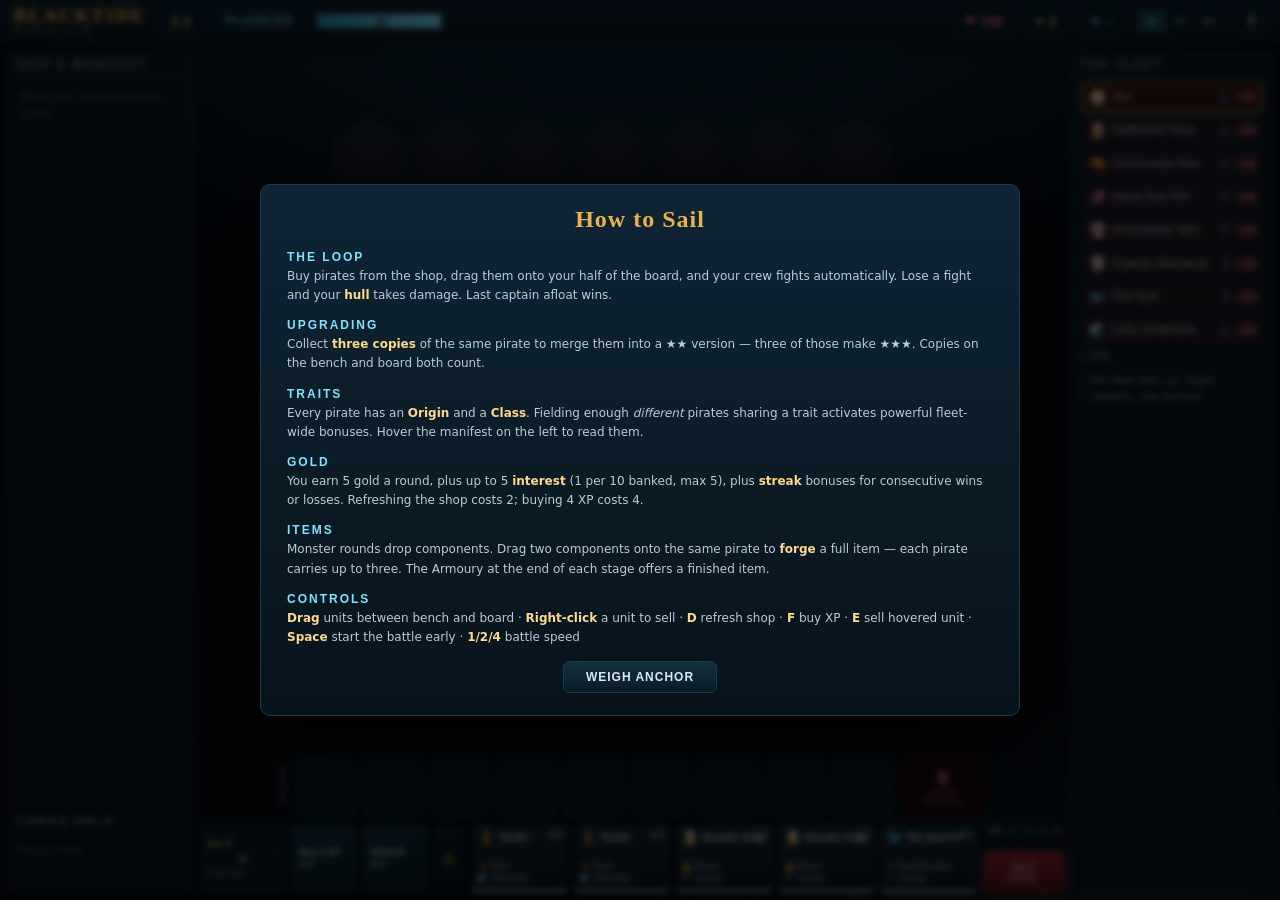
==== index.html @ 09fabb1d "Blacktide Tactics: a pirate-themed auto battler A dependency-free browser auto battler in the style " ====
<!DOCTYPE html>
<html lang="en">
<head>
<meta charset="utf-8">
<meta name="viewport" content="width=device-width, initial-scale=1">
<title>Blacktide Tactics</title>
<link rel="stylesheet" href="css/main.css">
</head>
<body>

<div id="app">

  <!-- ============ TOP BAR ============ -->
  <header id="topbar">
    <div class="tb-left">
      <div class="logo">BLACKTIDE<span>TACTICS</span></div>
      <div class="stage-pill" id="stagePill">1&#8209;1</div>
      <div class="phase-pill" id="phasePill">PLANNING</div>
      <div class="timer-wrap"><div class="timer-bar" id="timerBar"></div><span id="timerTxt">30</span></div>
    </div>
    <div class="tb-right">
      <div class="stat hp"><span class="ico">&#10084;</span><span id="hpVal">100</span></div>
      <div class="stat gold"><span class="ico">&#9679;</span><span id="goldVal">0</span></div>
      <div class="stat streak" id="streakStat"><span class="ico">&#9876;</span><span id="streakVal">0</span></div>
      <div class="speed-ctrl">
        <button data-speed="1" class="spd on">1&times;</button>
        <button data-speed="2" class="spd">2&times;</button>
        <button data-speed="4" class="spd">4&times;</button>
      </div>
      <button id="helpBtn" class="ghost-btn">?</button>
    </div>
  </header>

  <div id="main">

    <!-- ============ LEFT: TRAITS ============ -->
    <aside id="leftpanel">
      <div class="panel-title">Ship's Manifest</div>
      <div id="traitList" class="trait-list"></div>
      <div class="panel-title" style="margin-top:auto">Cargo Hold</div>
      <div id="itemBench" class="item-bench"></div>
    </aside>

    <!-- ============ CENTER: BOARD ============ -->
    <section id="center">
      <div id="battlefield">
        <div id="boardWrap">
          <div id="hexBoard"></div>
          <div id="unitLayer"></div>
          <div id="fxLayer"></div>
        </div>
        <div id="combatBanner"></div>
      </div>

      <div id="benchRow">
        <div class="bench-label">DECK</div>
        <div id="bench" class="bench"></div>
        <div id="sellZone" class="sell-zone">
          <div class="sz-ico">&#128465;</div>
          <div class="sz-txt">DROP<br>TO SELL</div>
        </div>
      </div>

      <div id="shopRow">
        <div class="shop-side">
          <div class="lvl-box">
            <div class="lvl-num">Lv <span id="lvlVal">1</span></div>
            <div class="xp-bar"><div id="xpFill"></div><span id="xpTxt">0/2</span></div>
            <div class="unit-cap">Crew <span id="capVal">0/1</span></div>
          </div>
          <button id="buyXpBtn" class="shop-btn xp">
            <div class="sb-title">Buy 4 XP</div><div class="sb-cost">&#9679; 4</div>
          </button>
          <button id="rerollBtn" class="shop-btn rr">
            <div class="sb-title">Refresh</div><div class="sb-cost">&#9679; 2</div>
          </button>
          <button id="lockBtn" class="shop-btn lock" title="Lock shop">&#128274;</button>
        </div>
        <div id="shop" class="shop"></div>
        <div class="shop-side right">
          <div class="odds" id="oddsBox"></div>
          <button id="readyBtn" class="ready-btn">SET SAIL</button>
        </div>
      </div>
    </section>

    <!-- ============ RIGHT: FLEET ============ -->
    <aside id="rightpanel">
      <div class="panel-title">The Fleet</div>
      <div id="playerList" class="player-list"></div>
      <div class="panel-title">Log</div>
      <div id="log" class="log"></div>
    </aside>
  </div>
</div>

<!-- floating tooltip -->
<div id="tooltip" class="tooltip hidden"></div>

<!-- modal host -->
<div id="modalRoot" class="modal-root hidden"><div id="modalBox" class="modal-box"></div></div>

<!-- drag ghost -->
<div id="dragGhost" class="drag-ghost hidden"></div>

<script src="js/util.js"></script>
<script src="js/data/traits.js"></script>
<script src="js/data/items.js"></script>
<script src="js/data/champions.js"></script>
<script src="js/combat.js"></script>
<script src="js/ai.js"></script>
<script src="js/game.js"></script>
<script src="js/ui.js"></script>
<script src="js/main.js"></script>
</body>
</html>
---- css/main.css ----
/* ============================================================
   BLACKTIDE TACTICS
   ============================================================ */
:root{
  --bg:#050b11;
  --bg2:#08131c;
  --panel:#0c1922;
  --panel2:#102532;
  --line:#1d3b4e;
  --line2:#2b5a75;
  --ink:#dce8f0;
  --muted:#7c93a4;
  --gold:#e8b44a;
  --gold2:#ffd98a;
  --sea:#2f8fbb;
  --foam:#7fe3ff;
  --blood:#c8394a;
  --good:#4bd08a;
  --wood:#3a2a1c;
  --c1:#9aa7b4; --c2:#3fbf7f; --c3:#4a9dff; --c4:#c46bff; --c5:#ffb32e;
}

*{box-sizing:border-box}
html,body{height:100%}
body{
  margin:0; background:
    radial-gradient(1200px 700px at 50% -10%, #123246 0%, transparent 60%),
    radial-gradient(900px 600px at 90% 110%, #10202c 0%, transparent 55%),
    var(--bg);
  color:var(--ink);
  font:13px/1.45 "Trebuchet MS","Segoe UI",system-ui,sans-serif;
  overflow:hidden;
  user-select:none;
}
button{font-family:inherit;color:inherit;cursor:pointer}

#app{display:flex;flex-direction:column;height:100vh}

/* ---------------- top bar ---------------- */
#topbar{
  display:flex;justify-content:space-between;align-items:center;
  padding:6px 14px;background:linear-gradient(#0d2130,#081620);
  border-bottom:1px solid var(--line);
  box-shadow:0 2px 14px #0008;
  flex:0 0 auto;
}
.tb-left,.tb-right{display:flex;align-items:center;gap:12px}
.logo{
  font:700 19px/1 Georgia,"Times New Roman",serif;letter-spacing:2px;
  color:var(--gold);text-shadow:0 0 14px #e8b44a55;
}
.logo span{display:block;font-size:9px;letter-spacing:6px;color:var(--muted);margin-top:2px}
.stage-pill{
  background:#0a1e2b;border:1px solid var(--line);border-radius:4px;
  padding:4px 12px;font:700 15px/1 Georgia,serif;color:var(--gold2);
}
.phase-pill{
  font:700 10px/1 sans-serif;letter-spacing:2px;color:var(--foam);
  border:1px solid #1e4a5e;background:#08202c;padding:5px 9px;border-radius:3px;
}
.phase-pill.combat{color:#ff9d9d;border-color:#5e2a2a;background:#2a0e11}
.timer-wrap{position:relative;width:130px;height:16px;background:#0a1a24;border:1px solid var(--line);border-radius:3px;overflow:hidden}
.timer-bar{height:100%;width:100%;background:linear-gradient(90deg,#2f8fbb,#7fe3ff);transition:width .2s linear}
.timer-wrap span{position:absolute;inset:0;text-align:center;font:700 11px/16px sans-serif;color:#04121a;text-shadow:0 0 3px #fff6}

.stat{display:flex;align-items:center;gap:5px;font:700 15px/1 Georgia,serif;
  background:#0a1c27;border:1px solid var(--line);padding:5px 10px;border-radius:4px}
.stat .ico{font-size:12px}
.stat.hp{color:#ff7d8a} .stat.gold{color:var(--gold2)} .stat.streak{color:var(--foam)}
.stat.streak.hot{color:#ffb15c;border-color:#6b3a17;background:#241206}

.speed-ctrl{display:flex;border:1px solid var(--line);border-radius:4px;overflow:hidden}
.spd{background:#0a1c27;border:0;padding:5px 8px;font:700 11px/1 sans-serif;color:var(--muted)}
.spd.on{background:#1a4256;color:var(--foam)}
.ghost-btn{background:#0a1c27;border:1px solid var(--line);border-radius:4px;padding:5px 10px;font-weight:700}

/* ---------------- layout ---------------- */
#main{display:flex;flex:1 1 auto;min-height:0;gap:8px;padding:8px}
#leftpanel,#rightpanel{
  width:212px;flex:0 0 auto;display:flex;flex-direction:column;gap:6px;
  background:linear-gradient(#0b1a24,#081520);border:1px solid var(--line);
  border-radius:6px;padding:8px;min-height:0;
}
#rightpanel{width:236px}
.panel-title{
  font:700 10px/1 sans-serif;letter-spacing:3px;color:var(--muted);
  border-bottom:1px solid var(--line);padding-bottom:5px;text-transform:uppercase;flex:0 0 auto;
}
#center{flex:1 1 auto;display:flex;flex-direction:column;align-items:center;gap:6px;min-width:0;min-height:0}

/* ---------------- traits panel ---------------- */
.trait-list{overflow-y:auto;flex:1 1 auto;display:flex;flex-direction:column;gap:3px;padding-right:2px}
.trait-row{display:flex;align-items:center;gap:7px;padding:4px 6px;border-radius:4px;background:#0a1721;border:1px solid #142a38;cursor:default}
.trait-row .ti{
  width:24px;height:24px;flex:0 0 auto;display:grid;place-items:center;font-size:13px;
  transform:rotate(45deg);border-radius:4px;background:#16303f;border:1px solid #2a4e63;
}
.trait-row .ti>span{transform:rotate(-45deg)}
.trait-row .tn{flex:1 1 auto;font-size:11.5px;font-weight:700;letter-spacing:.3px}
.trait-row .tc{font:700 11px/1 Georgia,serif;color:var(--muted);background:#0e1f2b;border-radius:3px;padding:3px 5px}
.trait-row.bronze .ti{background:#5a3a1c;border-color:#8a5a26;box-shadow:0 0 8px #8a5a2655}
.trait-row.silver .ti{background:#4a5a66;border-color:#93a8b6;box-shadow:0 0 8px #93a8b655}
.trait-row.gold   .ti{background:#7a5a12;border-color:var(--gold);box-shadow:0 0 10px #e8b44a77}
.trait-row.prism  .ti{background:linear-gradient(135deg,#7de3ff,#c58bff,#ffd27a);border-color:#fff;box-shadow:0 0 14px #9fe8ffaa}
.trait-row.off{opacity:.45}
.trait-row.off .ti{background:#0f2029;border-color:#20404f}

/* ---------------- items ---------------- */
.item-bench{display:flex;flex-wrap:wrap;gap:5px;flex:0 0 auto;min-height:44px;align-content:flex-start;padding-top:4px}
.item{
  width:34px;height:34px;border-radius:6px;display:grid;place-items:center;font-size:17px;
  background:linear-gradient(#1b3444,#0e2130);border:1px solid #2f5a72;cursor:grab;
  box-shadow:inset 0 0 10px #0006;
}
.item.forged{border-color:var(--gold);box-shadow:0 0 10px #e8b44a55,inset 0 0 10px #0006}
.item:active{cursor:grabbing}
.item.mini{width:17px;height:17px;font-size:9px;border-radius:3px;cursor:default}

/* ---------------- battlefield ---------------- */
#battlefield{position:relative;flex:1 1 auto;display:grid;place-items:center;min-height:0;width:100%;overflow:hidden}
#boardWrap{position:relative;transform-origin:center center}
#hexBoard,#unitLayer,#fxLayer{position:absolute;inset:0}
#unitLayer,#fxLayer{pointer-events:none}
#unitLayer{z-index:3} #fxLayer{z-index:4}

.hex{
  position:absolute;
  clip-path:polygon(50% 0,100% 25%,100% 75%,50% 100%,0 75%,0 25%);
  background:#0d2333;transition:background .12s,filter .12s;
}
.hex.enemy{background:#141d28}
.hex.mine{background:#0f2d3f}
.hex.drop{background:#1f5a76;filter:brightness(1.25)}
.hex.hover{background:#1b4a63}
.hex::after{content:'';position:absolute;inset:2px;
  clip-path:polygon(50% 0,100% 25%,100% 75%,50% 100%,0 75%,0 25%);
  background:radial-gradient(circle at 50% 30%,#ffffff0d,transparent 70%);}

/* ---------------- units ---------------- */
.unit{
  position:absolute;width:56px;margin-left:-28px;margin-top:-30px;
  display:flex;flex-direction:column;align-items:center;gap:2px;
  transition:none;pointer-events:auto;
}
#unitLayer .unit{pointer-events:none}
.unit .body{
  width:46px;height:46px;border-radius:50%;display:grid;place-items:center;font-size:23px;
  background:radial-gradient(circle at 50% 30%,#2a4b60,#0d1d28);
  border:2px solid var(--c1);
  box-shadow:0 3px 10px #000a, inset 0 0 12px #0008;
  position:relative;
}
.unit.t2 .body{border-color:var(--c2)} .unit.t3 .body{border-color:var(--c3)}
.unit.t4 .body{border-color:var(--c4)} .unit.t5 .body{border-color:var(--c5);box-shadow:0 0 16px #ffb32e66,0 3px 10px #000a}
.unit.foe .body{filter:hue-rotate(-40deg) saturate(1.2)}
.unit.foe{}
.unit .stars{
  position:absolute;top:-13px;left:50%;transform:translateX(-50%);
  font-size:10px;letter-spacing:-1px;color:var(--gold2);text-shadow:0 0 4px #000,0 0 6px #e8b44a;white-space:nowrap;
}
.unit.s3 .stars{color:#ffe9a8;text-shadow:0 0 6px #ffd27a,0 0 12px #ffb32e}
.unit .bars{width:52px;display:flex;flex-direction:column;gap:1px;margin-top:1px}
.bar{height:5px;background:#0a0f14;border:1px solid #00000090;border-radius:2px;overflow:hidden;position:relative}
.bar>i{display:block;height:100%;width:100%;transform-origin:left center}
.bar.hp>i{background:linear-gradient(#5fe08a,#2f9e5c)}
.unit.foe .bar.hp>i{background:linear-gradient(#ff7d7d,#b52f3f)}
.bar.hp>u{position:absolute;top:0;left:0;height:100%;background:#cfe9ff;opacity:.85;display:block}
.bar.mana{height:4px}
.bar.mana>i{background:linear-gradient(#7fd8ff,#2f7fbb)}
.unit .eqp{position:absolute;bottom:-4px;left:50%;transform:translateX(-50%);display:flex;gap:1px}
.unit.dead{opacity:0;transition:opacity .35s}
.unit.casting .body{box-shadow:0 0 0 3px #7fe3ff,0 0 18px #7fe3ff}
.unit.stunned .body{filter:grayscale(.6) brightness(.8)}
.unit .stunmark{position:absolute;top:-14px;font-size:12px}

/* selection / drag */
.unit.sel .body{box-shadow:0 0 0 3px var(--gold2),0 0 16px #e8b44a99}
body.dragging #unitLayer .unit{pointer-events:none!important}

/* ---------------- fx ---------------- */
.fx{position:absolute;pointer-events:none}
.fx-text{
  position:absolute;font:700 13px/1 Georgia,serif;color:#fff;text-shadow:0 2px 3px #000,0 0 6px #000;
  animation:floatUp .85s ease-out forwards;white-space:nowrap;transform:translate(-50%,-50%);
}
.fx-text.magic{color:#c9a2ff} .fx-text.true{color:#ffd27a} .fx-text.crit{color:#ff9d5c;font-size:16px}
.fx-text.heal{color:#7dffb0} .fx-text.miss{color:#9fb8c8;font-size:11px} .fx-text.exec{color:#ff5f7a}
@keyframes floatUp{0%{opacity:0;transform:translate(-50%,-50%) scale(.7)}
  15%{opacity:1;transform:translate(-50%,-90%) scale(1.1)}
  100%{opacity:0;transform:translate(-50%,-200%) scale(1)}}

.fx-ring{position:absolute;border-radius:50%;border:2px solid #fff;transform:translate(-50%,-50%);animation:ring .5s ease-out forwards}
@keyframes ring{from{width:10px;height:10px;opacity:.95}to{width:150px;height:150px;opacity:0}}
.fx-line{position:absolute;height:2px;transform-origin:0 50%;animation:fade .32s linear forwards;border-radius:2px}
@keyframes fade{from{opacity:1}to{opacity:0}}
.fx-slash{position:absolute;width:44px;height:44px;transform:translate(-50%,-50%) rotate(0deg);
  border-left:3px solid #fff;border-top:3px solid #fff;border-radius:50%;animation:slash .3s ease-out forwards}
@keyframes slash{from{opacity:1;transform:translate(-50%,-50%) rotate(-40deg) scale(.6)}
  to{opacity:0;transform:translate(-50%,-50%) rotate(60deg) scale(1.3)}}
.fx-bolt{position:absolute;width:4px;transform:translate(-50%,-100%);animation:fade .4s linear forwards;
  background:linear-gradient(#fff,#8fd4ff,transparent)}

#combatBanner{
  position:absolute;top:44%;left:50%;transform:translate(-50%,-50%);
  font:700 42px/1 Georgia,serif;letter-spacing:4px;pointer-events:none;opacity:0;z-index:9;
  text-shadow:0 4px 20px #000,0 0 40px currentColor;
}
#combatBanner.show{animation:banner 1.9s ease-out forwards}
@keyframes banner{0%{opacity:0;transform:translate(-50%,-50%) scale(1.5)}
  15%{opacity:1;transform:translate(-50%,-50%) scale(1)}
  75%{opacity:1}100%{opacity:0}}

/* ---------------- bench ---------------- */
#benchRow{display:flex;align-items:center;gap:8px;flex:0 0 auto;transform-origin:center center}
.bench-label{writing-mode:vertical-rl;font:700 9px/1 sans-serif;letter-spacing:3px;color:var(--muted)}
.bench{display:flex;gap:5px}
.bench-slot{
  width:62px;height:62px;border-radius:8px;background:#0a1a24;border:1px solid #17323f;
  display:grid;place-items:center;position:relative;
}
.bench-slot.drop{border-color:var(--foam);background:#123648}
.sell-zone{
  width:86px;height:62px;border:1px dashed #5e2a34;border-radius:8px;color:#a95a68;
  display:flex;flex-direction:column;align-items:center;justify-content:center;gap:1px;
  font:700 8px/1.2 sans-serif;letter-spacing:1px;text-align:center;background:#1a0a0e;
}
.sell-zone.drop{background:#3a0f18;border-color:var(--blood);color:#ff9daa;box-shadow:0 0 16px #c8394a66}
.sell-zone .sz-ico{font-size:16px}
.sell-zone .price{font:700 12px/1 Georgia,serif;color:var(--gold2)}

/* ---------------- shop ---------------- */
#shopRow{display:flex;gap:8px;align-items:stretch;flex:0 0 auto;justify-content:center;transform-origin:center bottom}
.shop-side{display:flex;gap:6px;align-items:stretch}
.shop-side.right{flex-direction:column;justify-content:space-between}
.lvl-box{
  background:#0a1a24;border:1px solid var(--line);border-radius:6px;padding:6px 9px;
  display:flex;flex-direction:column;justify-content:center;gap:4px;min-width:104px;
}
.lvl-num{font:700 15px/1 Georgia,serif;color:var(--gold2)}
.xp-bar{position:relative;height:13px;background:#071219;border:1px solid var(--line);border-radius:3px;overflow:hidden}
.xp-bar>div{height:100%;background:linear-gradient(90deg,#6a4bd0,#a98bff);width:0}
.xp-bar>span{position:absolute;inset:0;text-align:center;font:700 9px/13px sans-serif;color:#dfe8ff}
.unit-cap{font-size:10px;color:var(--muted)}
.unit-cap.over{color:#ff8a8a;font-weight:700}
.shop-btn{
  background:linear-gradient(#12303f,#0a1c26);border:1px solid var(--line);border-radius:6px;
  padding:6px 10px;display:flex;flex-direction:column;justify-content:center;gap:3px;min-width:80px;
}
.shop-btn:hover{border-color:var(--foam);background:linear-gradient(#17415a,#0a1c26)}
.shop-btn .sb-title{font:700 11px/1 sans-serif}
.shop-btn .sb-cost{font:700 12px/1 Georgia,serif;color:var(--gold2)}
.shop-btn.lock{min-width:34px;align-items:center;font-size:14px;opacity:.5}
.shop-btn.lock.on{opacity:1;border-color:var(--gold);color:var(--gold2);background:#26190a}
.ready-btn{
  background:linear-gradient(#8a2130,#4d1119);border:1px solid #c8394a;color:#ffd9de;
  border-radius:6px;padding:10px 16px;font:700 13px/1 Georgia,serif;letter-spacing:2px;
  box-shadow:0 0 18px #c8394a44;
}
.ready-btn:hover{background:linear-gradient(#a82838,#5d1620)}
.ready-btn:disabled{opacity:.4;box-shadow:none;cursor:default}
.odds{display:flex;gap:3px;font:700 9px/1 sans-serif}
.odds span{padding:3px 4px;border-radius:3px;background:#0a1a24;border:1px solid #16303d}

.shop{display:flex;gap:6px}
.card{
  width:118px;height:82px;border-radius:7px;position:relative;overflow:hidden;cursor:pointer;
  background:linear-gradient(#132836,#0a1720);border:1px solid #1e3d4f;border-bottom:3px solid var(--c1);
  padding:6px 7px;display:flex;flex-direction:column;justify-content:space-between;
  transition:transform .08s,box-shadow .12s;
}
.card:hover{transform:translateY(-3px);box-shadow:0 6px 18px #000a}
.card.c2{border-bottom-color:var(--c2)} .card.c3{border-bottom-color:var(--c3)}
.card.c4{border-bottom-color:var(--c4)} .card.c5{border-bottom-color:var(--c5)}
.card.c4{background:linear-gradient(#241633,#0a1720)}
.card.c5{background:linear-gradient(#33260f,#0a1720);box-shadow:0 0 14px #ffb32e33}
.card.empty{opacity:.25;cursor:default;background:#0a1720}
.card.empty:hover{transform:none;box-shadow:none}
.card .cn{font:700 12px/1.1 Georgia,serif;display:flex;align-items:center;gap:5px}
.card .cn i{font-style:normal;font-size:16px}
.card .ct{display:flex;flex-direction:column;gap:1px;font-size:9.5px;color:var(--muted)}
.card .ct b{color:#a9c4d4;font-weight:400}
.card .cc{position:absolute;top:5px;right:6px;font:700 12px/1 Georgia,serif;color:var(--gold2)}
.card .own{position:absolute;bottom:4px;right:6px;font:700 9px/1 sans-serif;color:var(--foam)}
.card.cant{filter:grayscale(.6) brightness(.75)}

/* ---------------- right panel ---------------- */
.player-list{display:flex;flex-direction:column;gap:3px;flex:0 0 auto}
.prow{
  display:flex;align-items:center;gap:6px;padding:4px 6px;border-radius:4px;
  background:#0a1721;border:1px solid #142a38;font-size:11px;position:relative;overflow:hidden;
}
.prow.me{border-color:var(--gold);background:#1a1509}
.prow.dead{opacity:.35;filter:grayscale(1)}
.prow.foe{box-shadow:inset 0 0 0 1px #5e2a2a}
.prow .pi{font-size:14px;width:18px;text-align:center}
.prow .pn{flex:1 1 auto;white-space:nowrap;overflow:hidden;text-overflow:ellipsis}
.prow .ph{font:700 12px/1 Georgia,serif;color:#ff8a95}
.prow .plv{font-size:9px;color:var(--muted);background:#0e1f2b;padding:2px 4px;border-radius:3px}
.prow .hpbg{position:absolute;left:0;top:0;bottom:0;background:#c8394a22}
.log{flex:1 1 auto;overflow-y:auto;font-size:10.5px;color:var(--muted);display:flex;flex-direction:column;gap:3px;min-height:0}
.log div{border-left:2px solid #1d3b4e;padding-left:6px}
.log div.good{border-color:var(--good);color:#a8e0c2}
.log div.bad{border-color:var(--blood);color:#e8a8b0}

/* ---------------- tooltip ---------------- */
.tooltip{
  position:fixed;z-index:200;max-width:310px;pointer-events:none;
  background:linear-gradient(#0d2231,#071119);border:1px solid var(--line);border-radius:7px;
  padding:9px 11px;box-shadow:0 10px 40px #000c;font-size:11.5px;
}
.tooltip.hidden{display:none}
.tt-head{display:flex;align-items:center;gap:8px;margin-bottom:6px}
.tt-head .tt-ico{font-size:22px}
.tt-name{font:700 14px/1.1 Georgia,serif}
.tt-cost{font:700 12px/1 Georgia,serif;color:var(--gold2);margin-left:auto}
.tt-traits{display:flex;gap:5px;flex-wrap:wrap;margin-bottom:6px}
.tt-traits span{font-size:10px;background:#122b3a;border:1px solid #23485c;border-radius:3px;padding:2px 5px}
.tt-stats{display:grid;grid-template-columns:1fr 1fr;gap:2px 10px;margin-bottom:6px;font-size:11px;color:#a9c4d4}
.tt-stats b{color:#fff;font-weight:700}
.tt-ab{border-top:1px solid var(--line);padding-top:6px}
.tt-ab .abn{font:700 12px/1 Georgia,serif;color:var(--foam);margin-bottom:3px;display:flex;justify-content:space-between}
.tt-ab .abn em{font-style:normal;color:#7fd8ff;font-size:10px}
.tt-desc{color:#b9cbd8;line-height:1.5}
.tt-desc b{color:var(--gold2)}
.tt-break{margin-top:5px;font-size:10.5px;color:var(--muted)}
.tt-break div.on{color:var(--gold2);font-weight:700}

/* ---------------- modal ---------------- */
.modal-root{position:fixed;inset:0;background:#000a;backdrop-filter:blur(3px);z-index:300;display:grid;place-items:center}
.modal-root.hidden{display:none}
.modal-box{
  background:linear-gradient(#0e2534,#07131b);border:1px solid var(--line);border-radius:10px;
  padding:22px 26px;max-width:760px;box-shadow:0 20px 70px #000d;text-align:center;
}
.modal-box h2{font:700 24px/1 Georgia,serif;color:var(--gold);margin:0 0 6px;letter-spacing:1px}
.modal-box p{color:var(--muted);margin:0 0 16px}
.armory-row{display:flex;gap:14px;justify-content:center;margin:10px 0 4px}
.armory-card{
  width:190px;background:linear-gradient(#132a3a,#0a1822);border:1px solid #24485c;border-radius:8px;
  padding:14px 12px;cursor:pointer;transition:transform .1s,border-color .1s;
}
.armory-card:hover{transform:translateY(-4px);border-color:var(--gold);box-shadow:0 8px 24px #000a}
.armory-card .ai{font-size:32px;margin-bottom:6px}
.armory-card .an{font:700 13px/1.2 Georgia,serif;color:var(--gold2);margin-bottom:6px}
.armory-card .ad{font-size:11px;color:#a9c4d4;line-height:1.5}
.modal-btn{
  background:linear-gradient(#12303f,#0a1c26);border:1px solid var(--line);border-radius:6px;
  padding:9px 22px;font:700 12px/1 sans-serif;letter-spacing:1px;margin-top:14px;
}
.modal-btn:hover{border-color:var(--foam)}
.help-grid{text-align:left;font-size:12px;color:#b9cbd8;line-height:1.6;max-height:66vh;overflow:auto;padding-right:8px}
.help-grid h3{color:var(--foam);font:700 12px/1 sans-serif;letter-spacing:2px;margin:14px 0 4px;text-transform:uppercase}
.help-grid b{color:var(--gold2)}
.result-line{font:700 16px/1 Georgia,serif;margin-bottom:8px}
.place-1{color:var(--gold)}

/* drag ghost - must never intercept hit-testing, children included */
.drag-ghost{position:fixed;z-index:400;transform:translate(-50%,-50%);opacity:.9}
.drag-ghost,.drag-ghost *{pointer-events:none!important}
.drag-ghost.hidden{display:none}

/* scrollbars */
::-webkit-scrollbar{width:7px;height:7px}
::-webkit-scrollbar-track{background:#08131b}
::-webkit-scrollbar-thumb{background:#1d3b4e;border-radius:4px}
::-webkit-scrollbar-thumb:hover{background:#2b5a75}

/* smaller screens: panels fold away, JS scales the board + rows to fit */
@media (max-width:1280px){ #leftpanel{width:184px} #rightpanel{width:200px} }
@media (max-width:1080px){ #rightpanel{display:none} }
@media (max-width:860px){ #leftpanel{display:none} }
@media (max-height:820px){ .card{width:110px;height:76px} }
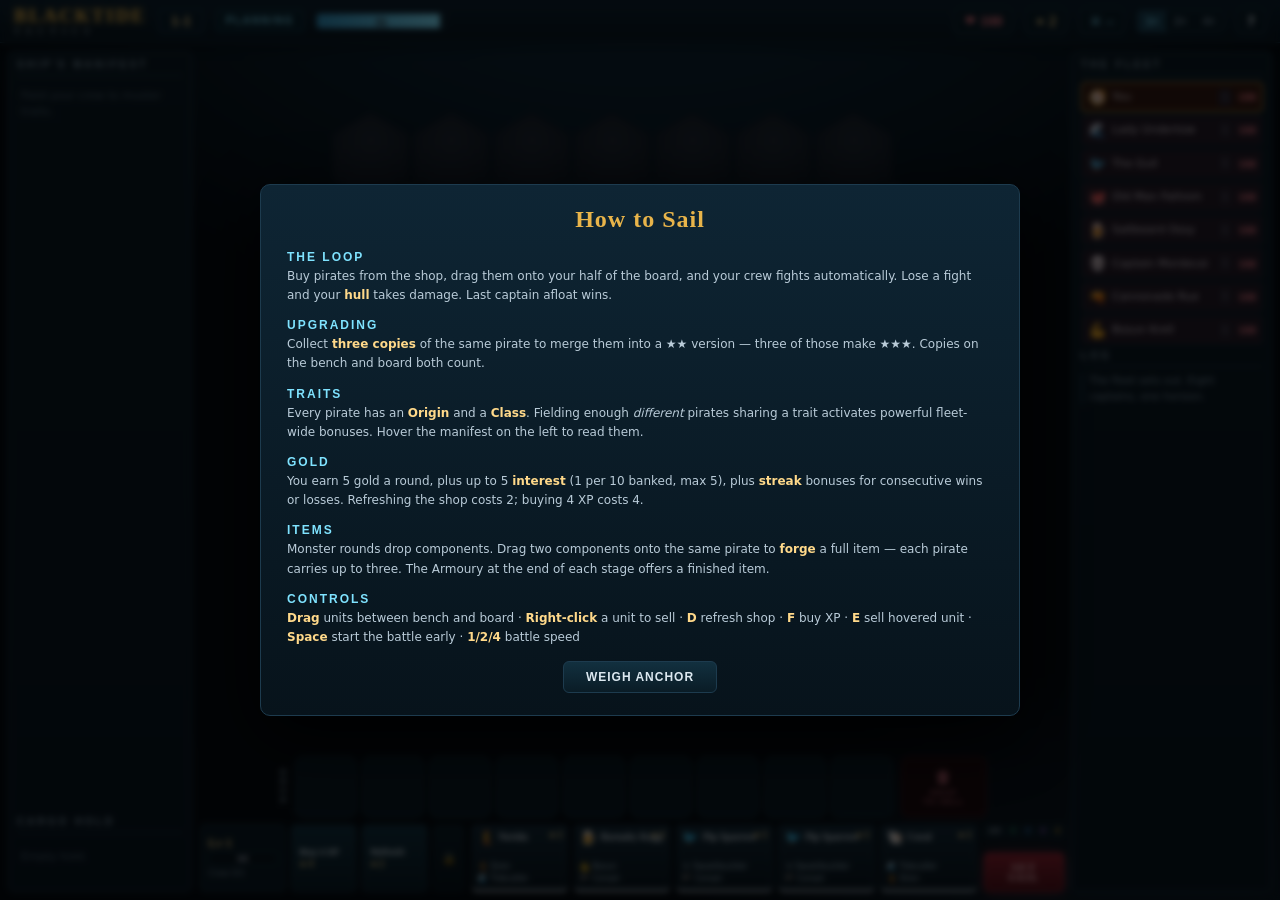
==== commit 809408ef: "Mobile and touch support Below 1080px the game switches to a touch layout rather than just shrinking" ====
--- a/index.html
+++ b/index.html
@@ -1,116 +1,126 @@
-<!DOCTYPE html>
-<html lang="en">
-<head>
-<meta charset="utf-8">
-<meta name="viewport" content="width=device-width, initial-scale=1">
-<title>Blacktide Tactics</title>
-<link rel="stylesheet" href="css/main.css">
-</head>
-<body>
-
-<div id="app">
-
-  <!-- ============ TOP BAR ============ -->
-  <header id="topbar">
-    <div class="tb-left">
-      <div class="logo">BLACKTIDE<span>TACTICS</span></div>
-      <div class="stage-pill" id="stagePill">1&#8209;1</div>
-      <div class="phase-pill" id="phasePill">PLANNING</div>
-      <div class="timer-wrap"><div class="timer-bar" id="timerBar"></div><span id="timerTxt">30</span></div>
-    </div>
-    <div class="tb-right">
-      <div class="stat hp"><span class="ico">&#10084;</span><span id="hpVal">100</span></div>
-      <div class="stat gold"><span class="ico">&#9679;</span><span id="goldVal">0</span></div>
-      <div class="stat streak" id="streakStat"><span class="ico">&#9876;</span><span id="streakVal">0</span></div>
-      <div class="speed-ctrl">
-        <button data-speed="1" class="spd on">1&times;</button>
-        <button data-speed="2" class="spd">2&times;</button>
-        <button data-speed="4" class="spd">4&times;</button>
-      </div>
-      <button id="helpBtn" class="ghost-btn">?</button>
-    </div>
-  </header>
-
-  <div id="main">
-
-    <!-- ============ LEFT: TRAITS ============ -->
-    <aside id="leftpanel">
-      <div class="panel-title">Ship's Manifest</div>
-      <div id="traitList" class="trait-list"></div>
-      <div class="panel-title" style="margin-top:auto">Cargo Hold</div>
-      <div id="itemBench" class="item-bench"></div>
-    </aside>
-
-    <!-- ============ CENTER: BOARD ============ -->
-    <section id="center">
-      <div id="battlefield">
-        <div id="boardWrap">
-          <div id="hexBoard"></div>
-          <div id="unitLayer"></div>
-          <div id="fxLayer"></div>
-        </div>
-        <div id="combatBanner"></div>
-      </div>
-
-      <div id="benchRow">
-        <div class="bench-label">DECK</div>
-        <div id="bench" class="bench"></div>
-        <div id="sellZone" class="sell-zone">
-          <div class="sz-ico">&#128465;</div>
-          <div class="sz-txt">DROP<br>TO SELL</div>
-        </div>
-      </div>
-
-      <div id="shopRow">
-        <div class="shop-side">
-          <div class="lvl-box">
-            <div class="lvl-num">Lv <span id="lvlVal">1</span></div>
-            <div class="xp-bar"><div id="xpFill"></div><span id="xpTxt">0/2</span></div>
-            <div class="unit-cap">Crew <span id="capVal">0/1</span></div>
-          </div>
-          <button id="buyXpBtn" class="shop-btn xp">
-            <div class="sb-title">Buy 4 XP</div><div class="sb-cost">&#9679; 4</div>
-          </button>
-          <button id="rerollBtn" class="shop-btn rr">
-            <div class="sb-title">Refresh</div><div class="sb-cost">&#9679; 2</div>
-          </button>
-          <button id="lockBtn" class="shop-btn lock" title="Lock shop">&#128274;</button>
-        </div>
-        <div id="shop" class="shop"></div>
-        <div class="shop-side right">
-          <div class="odds" id="oddsBox"></div>
-          <button id="readyBtn" class="ready-btn">SET SAIL</button>
-        </div>
-      </div>
-    </section>
-
-    <!-- ============ RIGHT: FLEET ============ -->
-    <aside id="rightpanel">
-      <div class="panel-title">The Fleet</div>
-      <div id="playerList" class="player-list"></div>
-      <div class="panel-title">Log</div>
-      <div id="log" class="log"></div>
-    </aside>
-  </div>
-</div>
-
-<!-- floating tooltip -->
-<div id="tooltip" class="tooltip hidden"></div>
-
-<!-- modal host -->
-<div id="modalRoot" class="modal-root hidden"><div id="modalBox" class="modal-box"></div></div>
-
-<!-- drag ghost -->
-<div id="dragGhost" class="drag-ghost hidden"></div>
-
-<script src="js/util.js"></script>
-<script src="js/data/traits.js"></script>
-<script src="js/data/items.js"></script>
-<script src="js/data/champions.js"></script>
-<script src="js/combat.js"></script>
-<script src="js/ai.js"></script>
-<script src="js/game.js"></script>
-<script src="js/ui.js"></script>
-<script src="js/main.js"></script>
-</body>
-</html>
+<!DOCTYPE html>
+<html lang="en">
+<head>
+<meta charset="utf-8">
+<meta name="viewport" content="width=device-width, initial-scale=1, maximum-scale=1, user-scalable=no, viewport-fit=cover">
+<meta name="mobile-web-app-capable" content="yes">
+<meta name="apple-mobile-web-app-status-bar-style" content="black-translucent">
+<meta name="theme-color" content="#08131c">
+<title>Blacktide Tactics</title>
+<link rel="stylesheet" href="css/main.css">
+</head>
+<body>
+
+<div id="app">
+
+  <!-- ============ TOP BAR ============ -->
+  <header id="topbar">
+    <div class="tb-left">
+      <div class="logo">BLACKTIDE<span>TACTICS</span></div>
+      <div class="stage-pill" id="stagePill">1&#8209;1</div>
+      <div class="phase-pill" id="phasePill">PLANNING</div>
+      <div class="timer-wrap"><div class="timer-bar" id="timerBar"></div><span id="timerTxt">30</span></div>
+    </div>
+    <div class="tb-right">
+      <div class="stat hp"><span class="ico">&#10084;</span><span id="hpVal">100</span></div>
+      <div class="stat gold"><span class="ico">&#9679;</span><span id="goldVal">0</span></div>
+      <div class="stat streak" id="streakStat"><span class="ico">&#9876;</span><span id="streakVal">0</span></div>
+      <div class="speed-ctrl">
+        <button data-speed="1" class="spd on">1&times;</button>
+        <button data-speed="2" class="spd">2&times;</button>
+        <button data-speed="4" class="spd">4&times;</button>
+      </div>
+      <button id="drawerBtn" class="ghost-btn only-mobile" title="Fleet &amp; log">☰</button>
+      <button id="helpBtn" class="ghost-btn">?</button>
+    </div>
+  </header>
+
+  <div id="main">
+
+    <!-- ============ LEFT: TRAITS ============ -->
+    <aside id="leftpanel">
+      <div class="panel-title">Ship's Manifest</div>
+      <div id="traitList" class="trait-list"></div>
+      <div class="panel-title" style="margin-top:auto">Cargo Hold</div>
+      <div id="itemBench" class="item-bench"></div>
+    </aside>
+
+    <!-- ============ CENTER: BOARD ============ -->
+    <section id="center">
+      <div id="battlefield">
+        <div id="boardWrap">
+          <div id="hexBoard"></div>
+          <div id="unitLayer"></div>
+          <div id="fxLayer"></div>
+        </div>
+        <div id="combatBanner"></div>
+      </div>
+
+      <div id="mobileStrips"></div>
+
+      <div id="benchRow">
+        <div class="bench-label">DECK</div>
+        <div id="bench" class="bench"></div>
+        <div id="sellZone" class="sell-zone">
+          <div class="sz-ico">&#128465;</div>
+          <div class="sz-txt">DROP<br>TO SELL</div>
+        </div>
+      </div>
+
+      <div id="shopRow">
+        <div class="shop-side">
+          <div class="lvl-box">
+            <div class="lvl-num">Lv <span id="lvlVal">1</span></div>
+            <div class="xp-bar"><div id="xpFill"></div><span id="xpTxt">0/2</span></div>
+            <div class="unit-cap">Crew <span id="capVal">0/1</span></div>
+          </div>
+          <button id="buyXpBtn" class="shop-btn xp">
+            <div class="sb-title">Buy 4 XP</div><div class="sb-cost">&#9679; 4</div>
+          </button>
+          <button id="rerollBtn" class="shop-btn rr">
+            <div class="sb-title">Refresh</div><div class="sb-cost">&#9679; 2</div>
+          </button>
+          <button id="lockBtn" class="shop-btn lock" title="Lock shop">&#128274;</button>
+        </div>
+        <div id="shop" class="shop"></div>
+        <div class="shop-side right">
+          <div class="odds" id="oddsBox"></div>
+          <button id="readyBtn" class="ready-btn">SET SAIL</button>
+        </div>
+      </div>
+    </section>
+
+    <!-- ============ RIGHT: FLEET ============ -->
+    <aside id="rightpanel">
+      <div class="panel-title">The Fleet</div>
+      <div id="playerList" class="player-list"></div>
+      <div class="panel-title">Log</div>
+      <div id="log" class="log"></div>
+      <button id="helpBtn2" class="modal-btn only-mobile">HOW TO SAIL</button>
+    </aside>
+  </div>
+</div>
+
+<!-- mobile drawer scrim -->
+<div id="drawerScrim" class="drawer-scrim"></div>
+
+<!-- floating tooltip -->
+<div id="tooltip" class="tooltip hidden"></div>
+
+<!-- modal host -->
+<div id="modalRoot" class="modal-root hidden"><div id="modalBox" class="modal-box"></div></div>
+
+<!-- drag ghost -->
+<div id="dragGhost" class="drag-ghost hidden"></div>
+
+<script src="js/util.js"></script>
+<script src="js/data/traits.js"></script>
+<script src="js/data/items.js"></script>
+<script src="js/data/champions.js"></script>
+<script src="js/combat.js"></script>
+<script src="js/ai.js"></script>
+<script src="js/game.js"></script>
+<script src="js/ui.js"></script>
+<script src="js/main.js"></script>
+</body>
+</html>
--- a/css/main.css
+++ b/css/main.css
@@ -90,6 +90,7 @@
 
 /* ---------------- traits panel ---------------- */
 .trait-list{overflow-y:auto;flex:1 1 auto;display:flex;flex-direction:column;gap:3px;padding-right:2px}
+.panel-empty{color:#4d6373;font-size:11px;padding:6px 4px}
 .trait-row{display:flex;align-items:center;gap:7px;padding:4px 6px;border-radius:4px;background:#0a1721;border:1px solid #142a38;cursor:default}
 .trait-row .ti{
   width:24px;height:24px;flex:0 0 auto;display:grid;place-items:center;font-size:13px;
@@ -118,7 +119,7 @@
 
 /* ---------------- battlefield ---------------- */
 #battlefield{position:relative;flex:1 1 auto;display:grid;place-items:center;min-height:0;width:100%;overflow:hidden}
-#boardWrap{position:relative;transform-origin:center center}
+#boardWrap{position:absolute;left:50%;top:50%;transform-origin:center center;transform:translate(-50%,-50%)}
 #hexBoard,#unitLayer,#fxLayer{position:absolute;inset:0}
 #unitLayer,#fxLayer{pointer-events:none}
 #unitLayer{z-index:3} #fxLayer{z-index:4}
@@ -172,6 +173,10 @@
 .unit.casting .body{box-shadow:0 0 0 3px #7fe3ff,0 0 18px #7fe3ff}
 .unit.stunned .body{filter:grayscale(.6) brightness(.8)}
 .unit .stunmark{position:absolute;top:-14px;font-size:12px}
+
+.unit.benched{position:relative;left:0;top:0;margin:0;width:52px}
+.unit.benched .bars{display:none}
+.unit.benched .body{width:42px;height:42px}
 
 /* selection / drag */
 .unit.sel .body{box-shadow:0 0 0 3px var(--gold2),0 0 16px #e8b44a99}
@@ -365,8 +370,161 @@
 ::-webkit-scrollbar-thumb{background:#1d3b4e;border-radius:4px}
 ::-webkit-scrollbar-thumb:hover{background:#2b5a75}
 
-/* smaller screens: panels fold away, JS scales the board + rows to fit */
+/* smaller screens: the compact layout below takes over at 1080px */
 @media (max-width:1280px){ #leftpanel{width:184px} #rightpanel{width:200px} }
-@media (max-width:1080px){ #rightpanel{display:none} }
-@media (max-width:860px){ #leftpanel{display:none} }
 @media (max-height:820px){ .card{width:110px;height:76px} }
+
+
+/* ============================================================
+   MOBILE / TOUCH
+   ============================================================ */
+.only-mobile{display:none}
+.drawer-scrim{
+  position:fixed;inset:0;background:#000a;backdrop-filter:blur(2px);
+  opacity:0;pointer-events:none;transition:opacity .2s;z-index:240;
+}
+
+/* touch input: draggables must not pan or long-press-select the page */
+body.touch{-webkit-tap-highlight-color:transparent}
+body.touch .unit,body.touch .item,body.touch .bench-slot,
+body.touch .sell-zone,body.touch #boardWrap,body.touch .hex{touch-action:none}
+body.touch .log,body.touch .player-list{touch-action:pan-y}
+body.touch .help-grid,body.touch .modal-box{touch-action:pan-y}
+
+/* a tooltip opened by long-press is interactive and dismissed by the next tap */
+.tooltip.pinned{pointer-events:auto;max-width:min(88vw,340px)}
+.tip-sell{
+  margin-top:9px;width:100%;padding:9px;border-radius:6px;font:700 12px/1 sans-serif;letter-spacing:1px;
+  background:#3a0f18;border:1px solid var(--blood);color:#ff9daa;
+}
+
+@media (max-width:1080px){
+  .only-mobile{display:block}
+
+  /* --- top bar --- */
+  #topbar{padding:4px 8px;padding-top:calc(4px + env(safe-area-inset-top))}
+  .tb-left,.tb-right{gap:5px}
+  .logo{font-size:13px;letter-spacing:1px}
+  .logo span{display:none}
+  .stage-pill{padding:3px 7px;font-size:13px}
+  .phase-pill{display:none}
+  .timer-wrap{width:52px;height:14px}
+  .timer-wrap span{font-size:9px;line-height:14px}
+  .stat{padding:4px 6px;font-size:12px;gap:3px}
+  .stat.streak{display:none}
+  .speed-ctrl .spd{padding:4px 5px;font-size:9px}
+  .ghost-btn{padding:4px 8px;font-size:12px}
+  #helpBtn{display:none}          /* lives in the drawer on mobile */
+  #helpBtn2{margin-top:8px;width:100%;padding:10px}
+
+  /* --- shell --- */
+  #main{padding:4px;gap:4px}
+  #center{gap:3px}
+  #leftpanel{display:none}
+
+  /* the fleet + log become a bottom sheet */
+  #rightpanel{
+    position:fixed;left:0;right:0;bottom:0;width:auto;z-index:250;
+    max-height:72vh;border-radius:14px 14px 0 0;
+    transform:translateY(103%);transition:transform .22s ease;
+    padding-bottom:calc(10px + env(safe-area-inset-bottom));
+    box-shadow:0 -14px 40px #000b;
+  }
+  body.drawer-open #rightpanel{transform:translateY(0)}
+  body.drawer-open .drawer-scrim{opacity:1;pointer-events:auto}
+
+  /* --- compact trait + cargo strips above the bench --- */
+  #mobileStrips{display:flex;flex-direction:column;gap:3px;width:100%;flex:0 0 auto}
+  #mobileStrips #traitList{
+    flex:0 0 auto;flex-direction:row;overflow-x:auto;overflow-y:hidden;
+    gap:4px;padding:0 0 2px;touch-action:pan-x;
+  }
+  #mobileStrips .trait-row{flex:0 0 auto;padding:3px 6px;gap:4px}
+  #mobileStrips .trait-row .tn{display:none}
+  #mobileStrips .trait-row .ti{width:19px;height:19px;font-size:10px;border-radius:3px}
+  #mobileStrips .trait-row .tc{padding:2px 4px;font-size:10px}
+  #mobileStrips #itemBench{
+    flex-wrap:nowrap;overflow-x:auto;overflow-y:hidden;min-height:0;gap:4px;padding:0;touch-action:pan-x;
+  }
+  #mobileStrips .item{width:30px;height:30px;font-size:15px;flex:0 0 auto}
+  #mobileStrips>div:empty{display:none}
+  #mobileStrips .panel-empty{display:none}   /* the strips just stay empty */
+  #mobileStrips #traitList::-webkit-scrollbar,
+  #mobileStrips #itemBench::-webkit-scrollbar{height:3px}
+  #mobileStrips #traitList::-webkit-scrollbar-thumb,
+  #mobileStrips #itemBench::-webkit-scrollbar-thumb{background:#1d3b4e}
+
+  /* --- bench: two rows of five keeps the slots thumb-sized --- */
+  #benchRow{gap:4px;width:100%;align-items:stretch}
+  .bench-label{display:none}
+  #bench{flex:1 1 auto;gap:3px;min-width:0;flex-wrap:wrap}
+  .bench-slot{width:auto;flex:0 0 calc(20% - 2.4px);min-width:0;height:47px;border-radius:6px}
+  .unit.benched{width:100%}
+  .unit.benched .body{width:37px;height:37px;font-size:19px}
+  .unit.benched .stars{top:-11px;font-size:8px}
+  .sell-zone{width:52px;height:auto;font-size:7px;letter-spacing:0}
+  .sell-zone .sz-ico{font-size:14px}
+  .sell-zone .price{font-size:11px}
+
+  /* --- shop --- */
+  #shopRow{flex-wrap:wrap;gap:4px;width:100%}
+  #shop{order:1;width:100%;gap:3px}
+  .shop-side{order:2;flex:1 1 auto;gap:4px;min-width:0}
+  .shop-side.right{order:3;flex-direction:row;align-items:stretch;flex:1 1 auto}
+  .odds{display:none}
+  .card{flex:1 1 0;min-width:0;width:auto;height:66px;padding:4px 5px;border-bottom-width:3px}
+  .card .cn{font-size:9px;line-height:1.08;gap:3px;padding-right:15px;max-height:26px;overflow:hidden;word-break:break-word}
+  .card .cn i{font-size:13px}
+  .card .ct{font-size:8px}
+  .card .cc{font-size:10px;top:3px;right:4px}
+  .card .own{font-size:8px;bottom:2px;right:4px}
+  .lvl-box{min-width:0;flex:1 1 auto;padding:4px 7px;gap:2px}
+  .lvl-num{font-size:12px}
+  .xp-bar{height:11px}
+  .xp-bar>span{font-size:8px;line-height:11px}
+  .unit-cap{font-size:9px}
+  .shop-btn{min-width:0;flex:1 1 auto;padding:4px 6px;gap:1px}
+  .shop-btn .sb-title{font-size:9.5px}
+  .shop-btn .sb-cost{font-size:11px}
+  .shop-btn.lock{flex:0 0 30px;font-size:12px}
+  .ready-btn{flex:1 1 auto;padding:8px 10px;font-size:12px;letter-spacing:1px}
+
+  /* --- modals --- */
+  .modal-box{max-width:94vw;padding:16px 14px;max-height:86vh;overflow:auto}
+  .modal-box h2{font-size:19px}
+  .armory-row{flex-direction:column;gap:8px;margin:8px 0 0}
+  .armory-card{
+    width:100%;display:flex;align-items:center;gap:11px;text-align:left;padding:10px 12px;
+  }
+  .armory-card .ai{font-size:26px;margin:0;flex:0 0 auto}
+  .armory-card .an{margin:0 0 2px}
+  .armory-card .ad{font-size:10.5px}
+  .help-grid{font-size:11.5px;max-height:56vh}
+  #combatBanner{font-size:30px;letter-spacing:2px}
+}
+
+/* short landscape phones: squeeze the furniture, keep everything reachable */
+@media (max-width:1080px) and (orientation:landscape) and (max-height:540px){
+  #mobileStrips #traitList{max-height:26px}
+  #mobileStrips .trait-row{padding:2px 5px}
+  #mobileStrips .item{width:26px;height:26px;font-size:13px}
+  .bench-slot{height:38px}
+  .unit.benched .body{width:28px;height:28px;font-size:14px}
+  .sell-zone{height:38px}
+  .card{height:52px}
+  .card .ct{display:none}
+  .ready-btn{padding:6px 10px}
+}
+
+/* very narrow phones: drop the wordmark, tighten the status chips */
+@media (max-width:480px){
+  .logo{display:none}
+  #topbar{gap:4px}
+  .tb-left,.tb-right{gap:4px}
+}
+@media (max-width:400px){
+  .timer-wrap{width:42px}
+  .stat{padding:3px 5px;font-size:11px}
+  .speed-ctrl .spd{padding:3px 4px;font-size:9px}
+  .stage-pill{padding:3px 5px;font-size:12px}
+}
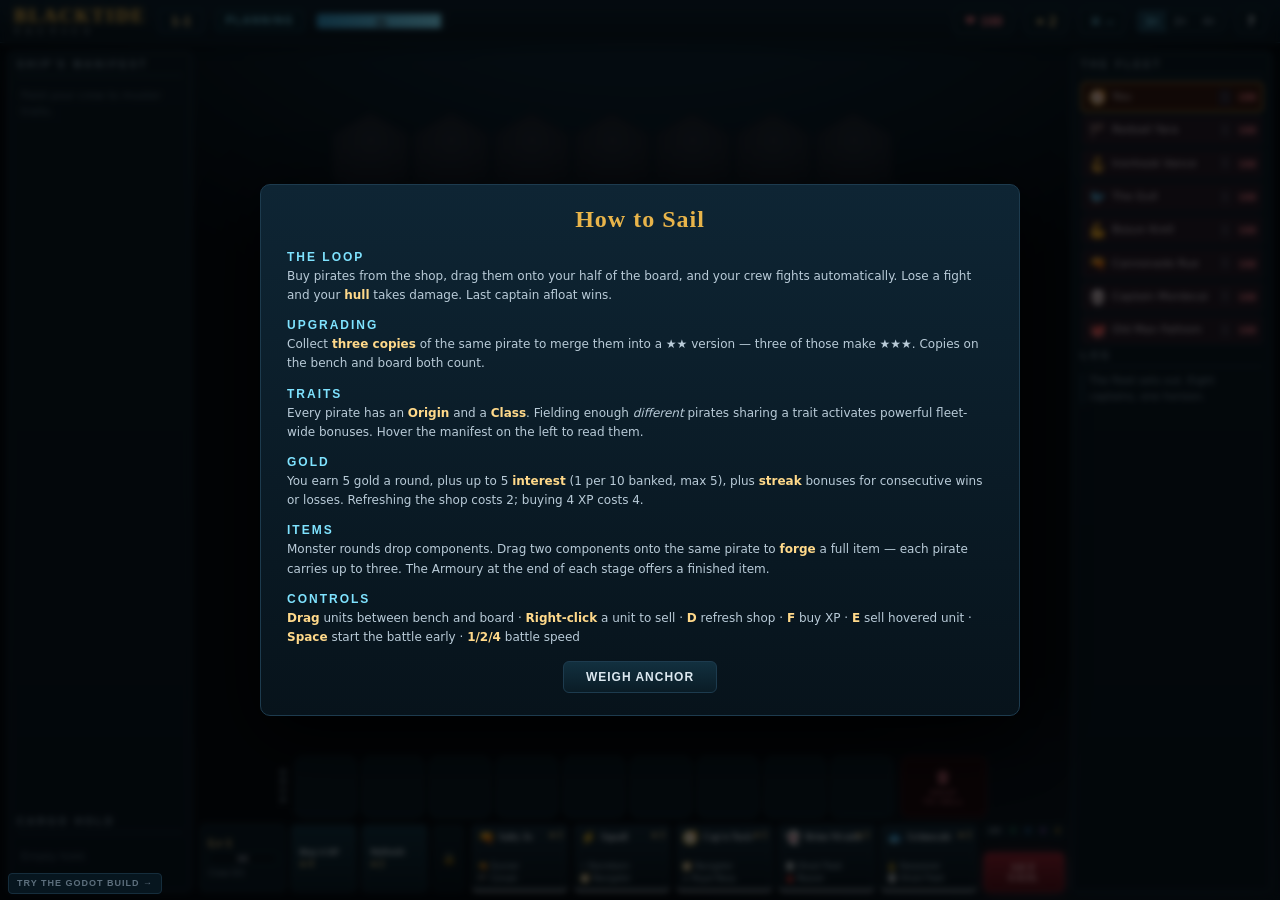
==== commit 5156de40: "Publish the Godot build to GitHub Pages at /web/ Web export of the Godot port, reachable at /web/ wi" ====
--- a/index.html
+++ b/index.html
@@ -113,6 +113,15 @@
 <!-- drag ghost -->
 <div id="dragGhost" class="drag-ghost hidden"></div>
 
+<!-- Link to the Godot build. Inline styles and no scripting on purpose: this
+     must not become another thing that can break the browser game. -->
+<a id="godotLink" href="web/" title="The Godot 4 port. Desktop only for now — no touch input yet."
+   style="position:fixed;left:8px;bottom:6px;z-index:500;font:700 9px/1 sans-serif;
+          letter-spacing:1px;color:#7c93a4;text-decoration:none;background:#0a1c27;
+          border:1px solid #1d3b4e;border-radius:4px;padding:5px 8px;opacity:.75">
+  TRY THE GODOT BUILD &#8594;
+</a>
+
 <script src="js/util.js"></script>
 <script src="js/data/traits.js"></script>
 <script src="js/data/items.js"></script>
--- a/css/main.css
+++ b/css/main.css
@@ -281,6 +281,7 @@
 .card.empty{opacity:.25;cursor:default;background:#0a1720}
 .card.empty:hover{transform:none;box-shadow:none}
 .card .cn{font:700 12px/1.1 Georgia,serif;display:flex;align-items:center;gap:5px}
+.card .cn .nm{min-width:0;display:-webkit-box;-webkit-line-clamp:2;-webkit-box-orient:vertical;overflow:hidden;overflow-wrap:break-word}
 .card .cn i{font-style:normal;font-size:16px}
 .card .ct{display:flex;flex-direction:column;gap:1px;font-size:9.5px;color:var(--muted)}
 .card .ct b{color:#a9c4d4;font-weight:400}
@@ -472,8 +473,9 @@
   .shop-side{order:2;flex:1 1 auto;gap:4px;min-width:0}
   .shop-side.right{order:3;flex-direction:row;align-items:stretch;flex:1 1 auto}
   .odds{display:none}
-  .card{flex:1 1 0;min-width:0;width:auto;height:66px;padding:4px 5px;border-bottom-width:3px}
-  .card .cn{font-size:9px;line-height:1.08;gap:3px;padding-right:15px;max-height:26px;overflow:hidden;word-break:break-word}
+  .card{flex:1 1 0;min-width:0;width:auto;height:70px;padding:4px 5px;border-bottom-width:3px}
+  .card .cn{font-size:9px;line-height:1.1;gap:3px;padding-right:15px;align-items:flex-start}
+  .card .cn .nm{-webkit-line-clamp:3}   /* narrow cards need a third line */
   .card .cn i{font-size:13px}
   .card .ct{font-size:8px}
   .card .cc{font-size:10px;top:3px;right:4px}
@@ -503,6 +505,18 @@
   #combatBanner{font-size:30px;letter-spacing:2px}
 }
 
+/* tall phones have vertical slack to spare: give the shop two roomy rows
+   instead of five cramped cards, so champion names are actually readable */
+@media (max-width:1080px) and (min-height:680px){
+  #shop{flex-wrap:wrap;justify-content:center}
+  .card{flex:0 0 calc(33.333% - 2px);height:68px}
+  .card .cn{font-size:10.5px;padding-right:16px}
+  .card .cn i{font-size:14px}
+  .card .cn .nm{-webkit-line-clamp:2}
+  .card .ct{font-size:9px}
+  .card .cc{font-size:11px}
+}
+
 /* short landscape phones: squeeze the furniture, keep everything reachable */
 @media (max-width:1080px) and (orientation:landscape) and (max-height:540px){
   #mobileStrips #traitList{max-height:26px}
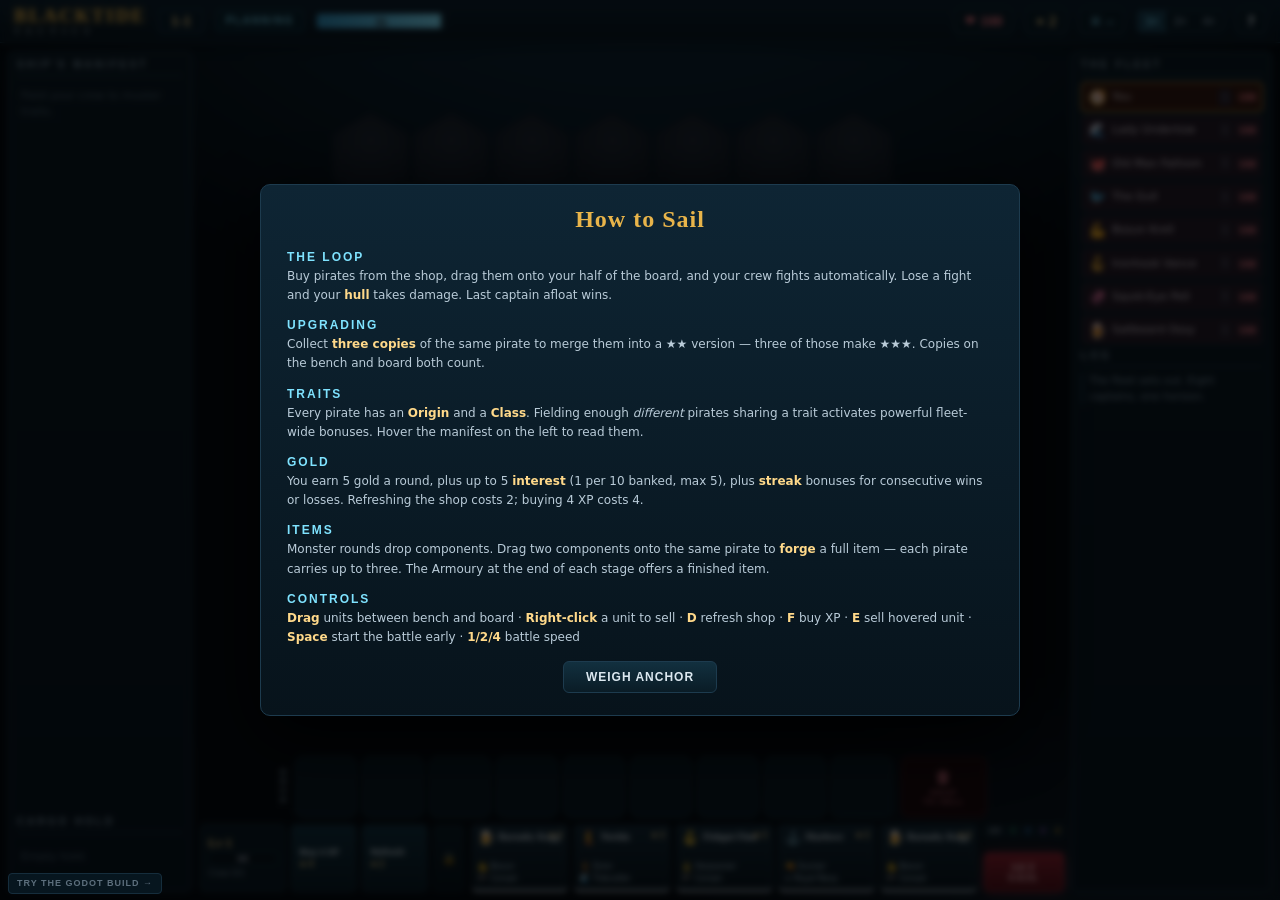
==== commit b9093b80: "Give the Godot build a phone layout, touch input, and glyphs the web can draw The web build was unus" ====
--- a/index.html
+++ b/index.html
@@ -1,135 +1,135 @@
-<!DOCTYPE html>
-<html lang="en">
-<head>
-<meta charset="utf-8">
-<meta name="viewport" content="width=device-width, initial-scale=1, maximum-scale=1, user-scalable=no, viewport-fit=cover">
-<meta name="mobile-web-app-capable" content="yes">
-<meta name="apple-mobile-web-app-status-bar-style" content="black-translucent">
-<meta name="theme-color" content="#08131c">
-<title>Blacktide Tactics</title>
-<link rel="stylesheet" href="css/main.css">
-</head>
-<body>
-
-<div id="app">
-
-  <!-- ============ TOP BAR ============ -->
-  <header id="topbar">
-    <div class="tb-left">
-      <div class="logo">BLACKTIDE<span>TACTICS</span></div>
-      <div class="stage-pill" id="stagePill">1&#8209;1</div>
-      <div class="phase-pill" id="phasePill">PLANNING</div>
-      <div class="timer-wrap"><div class="timer-bar" id="timerBar"></div><span id="timerTxt">30</span></div>
-    </div>
-    <div class="tb-right">
-      <div class="stat hp"><span class="ico">&#10084;</span><span id="hpVal">100</span></div>
-      <div class="stat gold"><span class="ico">&#9679;</span><span id="goldVal">0</span></div>
-      <div class="stat streak" id="streakStat"><span class="ico">&#9876;</span><span id="streakVal">0</span></div>
-      <div class="speed-ctrl">
-        <button data-speed="1" class="spd on">1&times;</button>
-        <button data-speed="2" class="spd">2&times;</button>
-        <button data-speed="4" class="spd">4&times;</button>
-      </div>
-      <button id="drawerBtn" class="ghost-btn only-mobile" title="Fleet &amp; log">☰</button>
-      <button id="helpBtn" class="ghost-btn">?</button>
-    </div>
-  </header>
-
-  <div id="main">
-
-    <!-- ============ LEFT: TRAITS ============ -->
-    <aside id="leftpanel">
-      <div class="panel-title">Ship's Manifest</div>
-      <div id="traitList" class="trait-list"></div>
-      <div class="panel-title" style="margin-top:auto">Cargo Hold</div>
-      <div id="itemBench" class="item-bench"></div>
-    </aside>
-
-    <!-- ============ CENTER: BOARD ============ -->
-    <section id="center">
-      <div id="battlefield">
-        <div id="boardWrap">
-          <div id="hexBoard"></div>
-          <div id="unitLayer"></div>
-          <div id="fxLayer"></div>
-        </div>
-        <div id="combatBanner"></div>
-      </div>
-
-      <div id="mobileStrips"></div>
-
-      <div id="benchRow">
-        <div class="bench-label">DECK</div>
-        <div id="bench" class="bench"></div>
-        <div id="sellZone" class="sell-zone">
-          <div class="sz-ico">&#128465;</div>
-          <div class="sz-txt">DROP<br>TO SELL</div>
-        </div>
-      </div>
-
-      <div id="shopRow">
-        <div class="shop-side">
-          <div class="lvl-box">
-            <div class="lvl-num">Lv <span id="lvlVal">1</span></div>
-            <div class="xp-bar"><div id="xpFill"></div><span id="xpTxt">0/2</span></div>
-            <div class="unit-cap">Crew <span id="capVal">0/1</span></div>
-          </div>
-          <button id="buyXpBtn" class="shop-btn xp">
-            <div class="sb-title">Buy 4 XP</div><div class="sb-cost">&#9679; 4</div>
-          </button>
-          <button id="rerollBtn" class="shop-btn rr">
-            <div class="sb-title">Refresh</div><div class="sb-cost">&#9679; 2</div>
-          </button>
-          <button id="lockBtn" class="shop-btn lock" title="Lock shop">&#128274;</button>
-        </div>
-        <div id="shop" class="shop"></div>
-        <div class="shop-side right">
-          <div class="odds" id="oddsBox"></div>
-          <button id="readyBtn" class="ready-btn">SET SAIL</button>
-        </div>
-      </div>
-    </section>
-
-    <!-- ============ RIGHT: FLEET ============ -->
-    <aside id="rightpanel">
-      <div class="panel-title">The Fleet</div>
-      <div id="playerList" class="player-list"></div>
-      <div class="panel-title">Log</div>
-      <div id="log" class="log"></div>
-      <button id="helpBtn2" class="modal-btn only-mobile">HOW TO SAIL</button>
-    </aside>
-  </div>
-</div>
-
-<!-- mobile drawer scrim -->
-<div id="drawerScrim" class="drawer-scrim"></div>
-
-<!-- floating tooltip -->
-<div id="tooltip" class="tooltip hidden"></div>
-
-<!-- modal host -->
-<div id="modalRoot" class="modal-root hidden"><div id="modalBox" class="modal-box"></div></div>
-
-<!-- drag ghost -->
-<div id="dragGhost" class="drag-ghost hidden"></div>
-
-<!-- Link to the Godot build. Inline styles and no scripting on purpose: this
-     must not become another thing that can break the browser game. -->
-<a id="godotLink" href="web/" title="The Godot 4 port. Desktop only for now — no touch input yet."
-   style="position:fixed;left:8px;bottom:6px;z-index:500;font:700 9px/1 sans-serif;
-          letter-spacing:1px;color:#7c93a4;text-decoration:none;background:#0a1c27;
-          border:1px solid #1d3b4e;border-radius:4px;padding:5px 8px;opacity:.75">
-  TRY THE GODOT BUILD &#8594;
-</a>
-
-<script src="js/util.js"></script>
-<script src="js/data/traits.js"></script>
-<script src="js/data/items.js"></script>
-<script src="js/data/champions.js"></script>
-<script src="js/combat.js"></script>
-<script src="js/ai.js"></script>
-<script src="js/game.js"></script>
-<script src="js/ui.js"></script>
-<script src="js/main.js"></script>
-</body>
-</html>
+<!DOCTYPE html>
+<html lang="en">
+<head>
+<meta charset="utf-8">
+<meta name="viewport" content="width=device-width, initial-scale=1, maximum-scale=1, user-scalable=no, viewport-fit=cover">
+<meta name="mobile-web-app-capable" content="yes">
+<meta name="apple-mobile-web-app-status-bar-style" content="black-translucent">
+<meta name="theme-color" content="#08131c">
+<title>Blacktide Tactics</title>
+<link rel="stylesheet" href="css/main.css">
+</head>
+<body>
+
+<div id="app">
+
+  <!-- ============ TOP BAR ============ -->
+  <header id="topbar">
+    <div class="tb-left">
+      <div class="logo">BLACKTIDE<span>TACTICS</span></div>
+      <div class="stage-pill" id="stagePill">1&#8209;1</div>
+      <div class="phase-pill" id="phasePill">PLANNING</div>
+      <div class="timer-wrap"><div class="timer-bar" id="timerBar"></div><span id="timerTxt">30</span></div>
+    </div>
+    <div class="tb-right">
+      <div class="stat hp"><span class="ico">&#10084;</span><span id="hpVal">100</span></div>
+      <div class="stat gold"><span class="ico">&#9679;</span><span id="goldVal">0</span></div>
+      <div class="stat streak" id="streakStat"><span class="ico">&#9876;</span><span id="streakVal">0</span></div>
+      <div class="speed-ctrl">
+        <button data-speed="1" class="spd on">1&times;</button>
+        <button data-speed="2" class="spd">2&times;</button>
+        <button data-speed="4" class="spd">4&times;</button>
+      </div>
+      <button id="drawerBtn" class="ghost-btn only-mobile" title="Fleet &amp; log">☰</button>
+      <button id="helpBtn" class="ghost-btn">?</button>
+    </div>
+  </header>
+
+  <div id="main">
+
+    <!-- ============ LEFT: TRAITS ============ -->
+    <aside id="leftpanel">
+      <div class="panel-title">Ship's Manifest</div>
+      <div id="traitList" class="trait-list"></div>
+      <div class="panel-title" style="margin-top:auto">Cargo Hold</div>
+      <div id="itemBench" class="item-bench"></div>
+    </aside>
+
+    <!-- ============ CENTER: BOARD ============ -->
+    <section id="center">
+      <div id="battlefield">
+        <div id="boardWrap">
+          <div id="hexBoard"></div>
+          <div id="unitLayer"></div>
+          <div id="fxLayer"></div>
+        </div>
+        <div id="combatBanner"></div>
+      </div>
+
+      <div id="mobileStrips"></div>
+
+      <div id="benchRow">
+        <div class="bench-label">DECK</div>
+        <div id="bench" class="bench"></div>
+        <div id="sellZone" class="sell-zone">
+          <div class="sz-ico">&#128465;</div>
+          <div class="sz-txt">DROP<br>TO SELL</div>
+        </div>
+      </div>
+
+      <div id="shopRow">
+        <div class="shop-side">
+          <div class="lvl-box">
+            <div class="lvl-num">Lv <span id="lvlVal">1</span></div>
+            <div class="xp-bar"><div id="xpFill"></div><span id="xpTxt">0/2</span></div>
+            <div class="unit-cap">Crew <span id="capVal">0/1</span></div>
+          </div>
+          <button id="buyXpBtn" class="shop-btn xp">
+            <div class="sb-title">Buy 4 XP</div><div class="sb-cost">&#9679; 4</div>
+          </button>
+          <button id="rerollBtn" class="shop-btn rr">
+            <div class="sb-title">Refresh</div><div class="sb-cost">&#9679; 2</div>
+          </button>
+          <button id="lockBtn" class="shop-btn lock" title="Lock shop">&#128274;</button>
+        </div>
+        <div id="shop" class="shop"></div>
+        <div class="shop-side right">
+          <div class="odds" id="oddsBox"></div>
+          <button id="readyBtn" class="ready-btn">SET SAIL</button>
+        </div>
+      </div>
+    </section>
+
+    <!-- ============ RIGHT: FLEET ============ -->
+    <aside id="rightpanel">
+      <div class="panel-title">The Fleet</div>
+      <div id="playerList" class="player-list"></div>
+      <div class="panel-title">Log</div>
+      <div id="log" class="log"></div>
+      <button id="helpBtn2" class="modal-btn only-mobile">HOW TO SAIL</button>
+    </aside>
+  </div>
+</div>
+
+<!-- mobile drawer scrim -->
+<div id="drawerScrim" class="drawer-scrim"></div>
+
+<!-- floating tooltip -->
+<div id="tooltip" class="tooltip hidden"></div>
+
+<!-- modal host -->
+<div id="modalRoot" class="modal-root hidden"><div id="modalBox" class="modal-box"></div></div>
+
+<!-- drag ghost -->
+<div id="dragGhost" class="drag-ghost hidden"></div>
+
+<!-- Link to the Godot build. Inline styles and no scripting on purpose: this
+     must not become another thing that can break the browser game. -->
+<a id="godotLink" href="web/" title="The Godot 4 port. Plays on a phone too, but it is a ~50 MB download."
+   style="position:fixed;left:8px;bottom:6px;z-index:500;font:700 9px/1 sans-serif;
+          letter-spacing:1px;color:#7c93a4;text-decoration:none;background:#0a1c27;
+          border:1px solid #1d3b4e;border-radius:4px;padding:5px 8px;opacity:.75">
+  TRY THE GODOT BUILD &#8594;
+</a>
+
+<script src="js/util.js"></script>
+<script src="js/data/traits.js"></script>
+<script src="js/data/items.js"></script>
+<script src="js/data/champions.js"></script>
+<script src="js/combat.js"></script>
+<script src="js/ai.js"></script>
+<script src="js/game.js"></script>
+<script src="js/ui.js"></script>
+<script src="js/main.js"></script>
+</body>
+</html>
